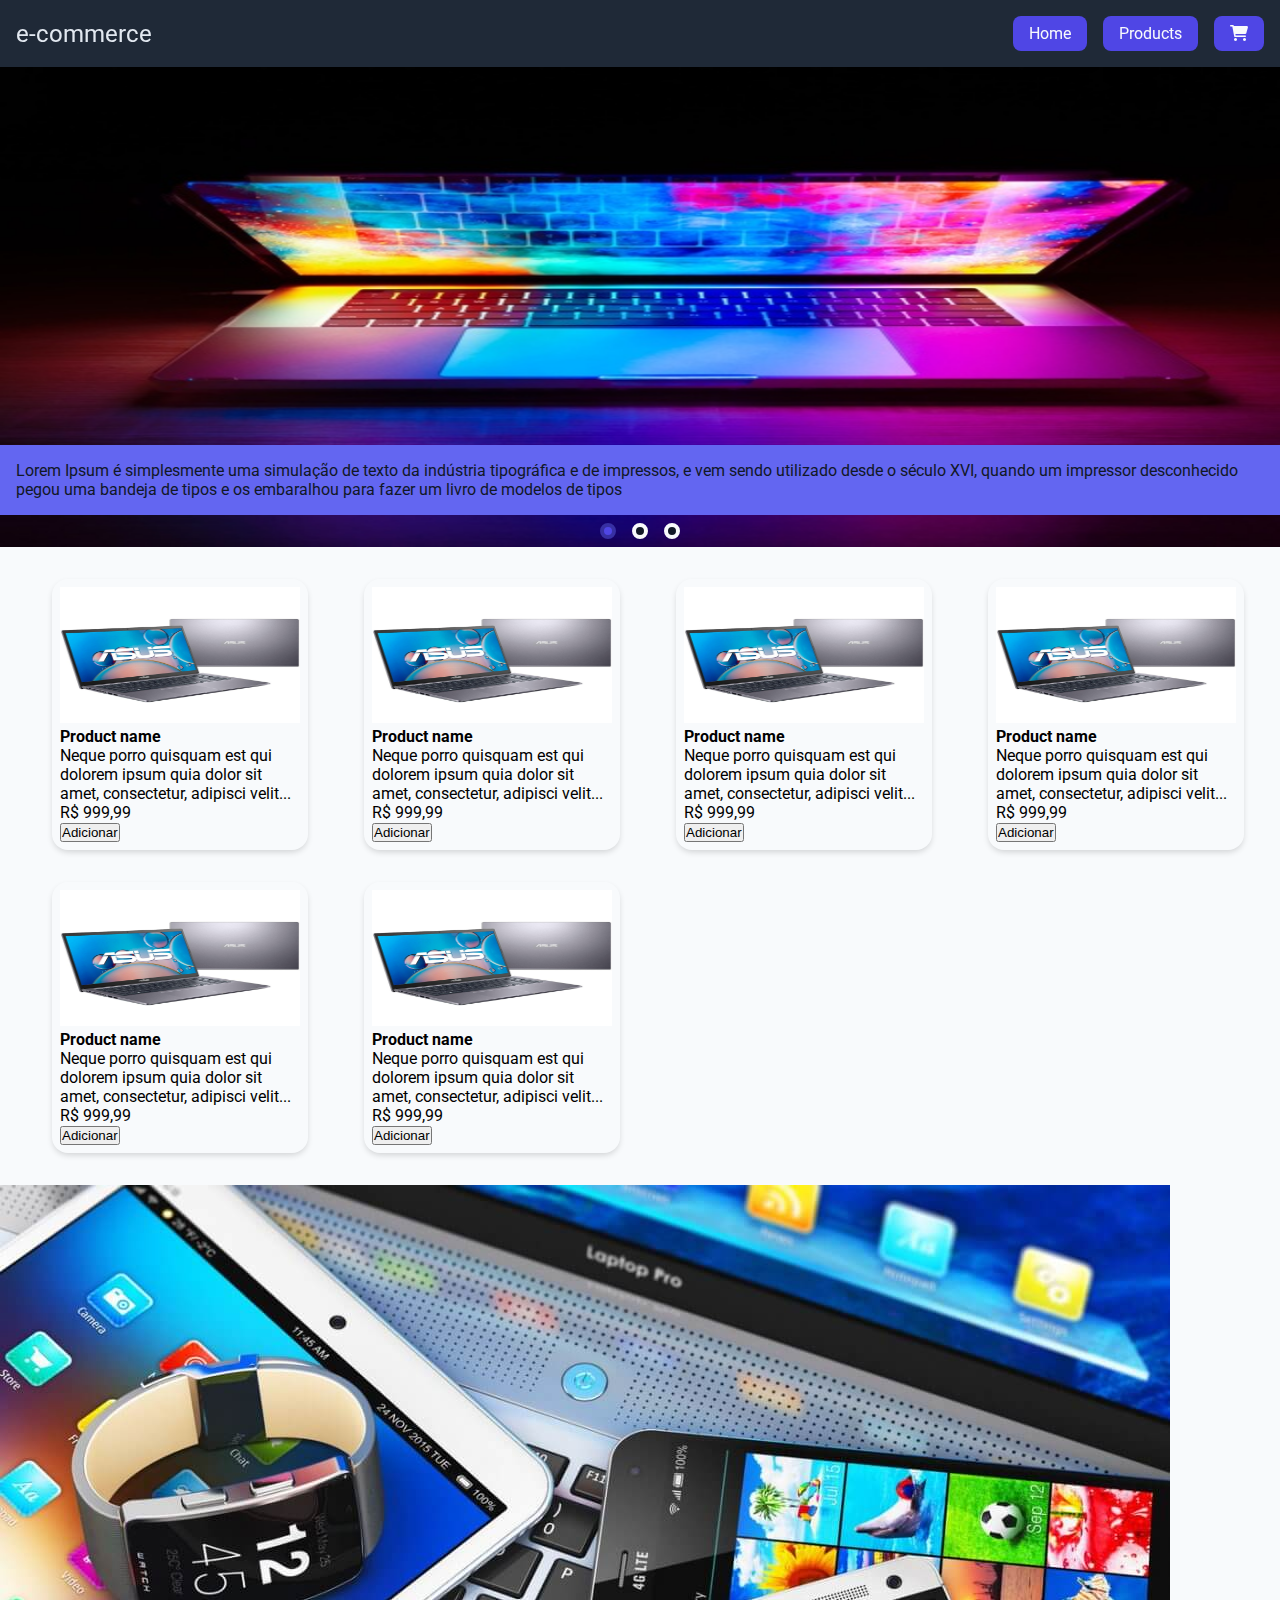
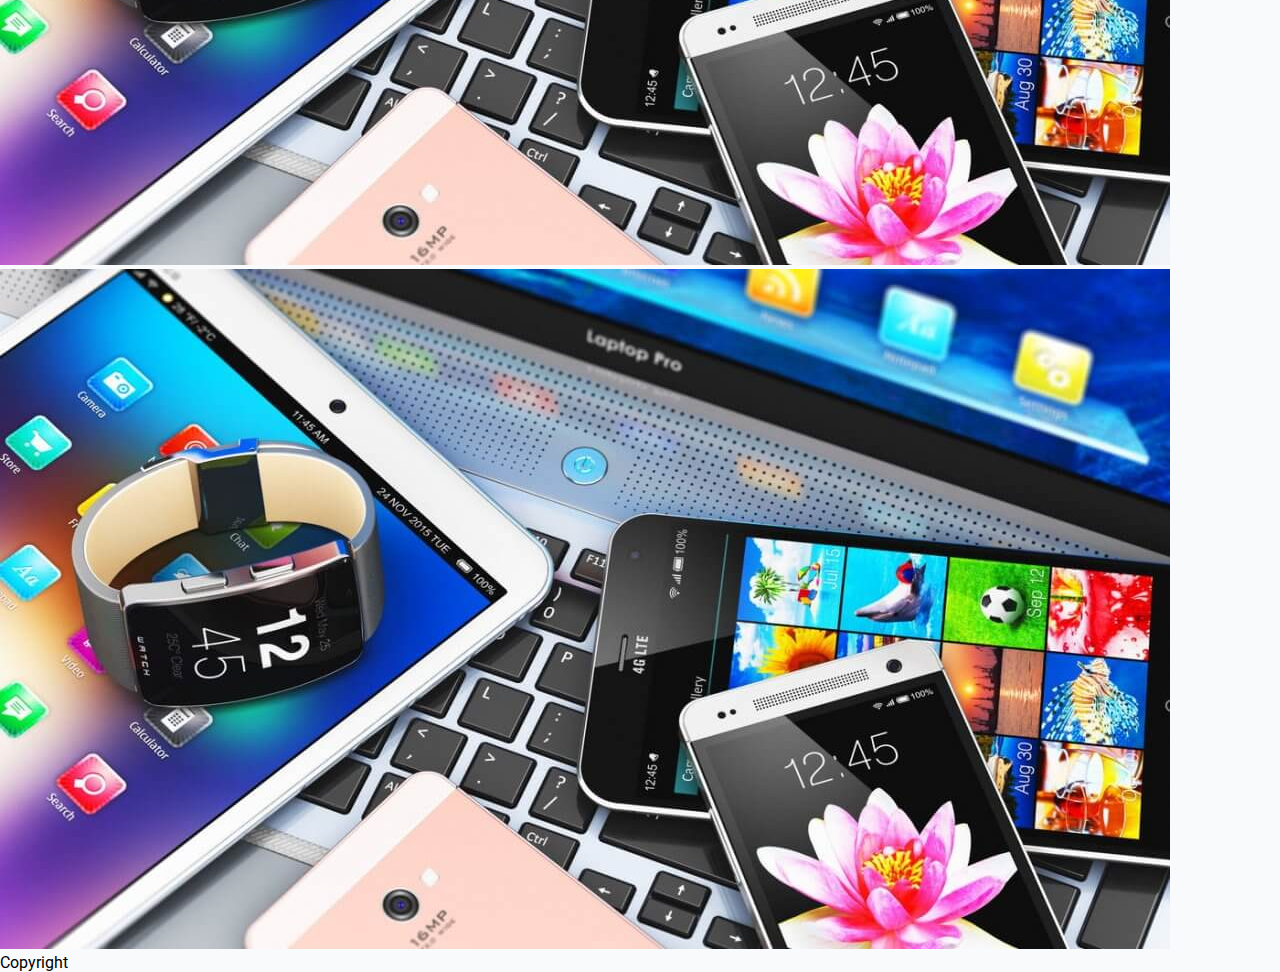
==== index.html @ e1015bc2 "first commit" ====
<!DOCTYPE html>
<html lang="en">
  <head>
    <meta charset="UTF-8" />
    <meta http-equiv="X-UA-Compatible" content="IE=edge" />
    <meta name="viewport" content="width=device-width, initial-scale=1.0" />
    <title>E-Commerce</title>

    <link rel="preconnect" href="https://fonts.googleapis.com" />
    <link rel="preconnect" href="https://fonts.gstatic.com" crossorigin />
    <link
      href="https://fonts.googleapis.com/css2?family=Roboto:wght@400;700&display=swap"
      rel="stylesheet"
    />

    <link rel="stylesheet" href="fontawesome/css/all.min.css" />
    <link rel="stylesheet" href="css/base.css" />
  </head>
  <body>
    <header class="nav">
      <figure class="logomarca">e-commerce</figure>

      <nav class="navigation">
        <a href="/">Home</a>
        <a href="/products.html">Products</a>
        <a href="/cart.html">
          <i class="fa-solid fa-cart-shopping"></i>
        </a>
      </nav>
    </header>

    <section class="banner-container" id="banner-container">
      <img src="./images/banner-a.jpg" alt="banner-a" />
      <div class="banner-product-info">
        Lorem Ipsum é simplesmente uma simulação de texto da indústria
        tipográfica e de impressos, e vem sendo utilizado desde o século XVI,
        quando um impressor desconhecido pegou uma bandeja de tipos e os
        embaralhou para fazer um livro de modelos de tipos
      </div>
      <div class="banner-commanders">
        <span class="active"></span>
        <span></span>
        <span></span>
      </div>
    </section>

    <section class="products-container" id="product-container">
      <div class="product-card">
        <figure>
          <img src="./images/products/product-a.jpg" alt="product-a" />
        </figure>

        <div class="product-info">
          <strong>Product name</strong>
          <p>
            Neque porro quisquam est qui dolorem ipsum quia dolor sit amet,
            consectetur, adipisci velit...
          </p>
          <span class="product-price">R$ 999,99</span>
        </div>

        <footer>
          <button type="button">Adicionar</button>
        </footer>
      </div>
      <div class="product-card">
        <figure>
          <img src="./images/products/product-a.jpg" alt="product-a" />
        </figure>

        <div class="product-info">
          <strong>Product name</strong>
          <p>
            Neque porro quisquam est qui dolorem ipsum quia dolor sit amet,
            consectetur, adipisci velit...
          </p>
          <span class="product-price">R$ 999,99</span>
        </div>

        <footer>
          <button type="button">Adicionar</button>
        </footer>
      </div>
      <div class="product-card">
        <figure>
          <img src="./images/products/product-a.jpg" alt="product-a" />
        </figure>

        <div class="product-info">
          <strong>Product name</strong>
          <p>
            Neque porro quisquam est qui dolorem ipsum quia dolor sit amet,
            consectetur, adipisci velit...
          </p>
          <span class="product-price">R$ 999,99</span>
        </div>

        <footer>
          <button type="button">Adicionar</button>
        </footer>
      </div>
      <div class="product-card">
        <figure>
          <img src="./images/products/product-a.jpg" alt="product-a" />
        </figure>

        <div class="product-info">
          <strong>Product name</strong>
          <p>
            Neque porro quisquam est qui dolorem ipsum quia dolor sit amet,
            consectetur, adipisci velit...
          </p>
          <span class="product-price">R$ 999,99</span>
        </div>

        <footer>
          <button type="button">Adicionar</button>
        </footer>
      </div>
      <div class="product-card">
        <figure>
          <img src="./images/products/product-a.jpg" alt="product-a" />
        </figure>

        <div class="product-info">
          <strong>Product name</strong>
          <p>
            Neque porro quisquam est qui dolorem ipsum quia dolor sit amet,
            consectetur, adipisci velit...
          </p>
          <span class="product-price">R$ 999,99</span>
        </div>

        <footer>
          <button type="button">Adicionar</button>
        </footer>
      </div>
      <div class="product-card">
        <figure>
          <img src="./images/products/product-a.jpg" alt="product-a" />
        </figure>

        <div class="product-info">
          <strong>Product name</strong>
          <p>
            Neque porro quisquam est qui dolorem ipsum quia dolor sit amet,
            consectetur, adipisci velit...
          </p>
          <span class="product-price">R$ 999,99</span>
        </div>

        <footer>
          <button type="button">Adicionar</button>
        </footer>
      </div>
    </section>

    <section class="promotional" id="promotional">
      <figure class="promotional-item">
        <img src="./images/categories/promo-a.jpg" alt="promotional-a" />
      </figure>

      <figure class="promotional-item">
        <img src="./images/categories/promo-a.jpg" alt="promotional-a" />
      </figure>
    </section>

    <footer>Copyright</footer>
  </body>
</html>
---- css/base.css ----
:root {
  --primary: #4f46e5;
  --primary-shade: #6366f1;
  --primary-tint: #3730a3;
  --aux: #e2e8f0;
  --aux-shade: #f8fafc;
  --aux-tint: #94a3b8;
  --contrast: #1f2937;
  --contrast-shade: #111827;
  --contrast-tint: #4b5563;
  --red: #dc2626;
  --red-tint: #991b1b;
  --green: #16a34a;
  --green-tint: #166534;
  --shadow: 0 3px 6px -1px rgba(0, 0, 0, 0.16);
  --br: 0.5rem;
  --br-sm: 0.25rem;
  --br-xs: 1rem;
}

* {
  margin: 0;
  padding: 0;
  box-sizing: border-box;
  outline: none;
  list-style: none;
  text-decoration: none;
}

button {
  cursor: pointer;
}

html,
body {
  font-family: "Roboto", sans-serif;
}

body {
  background: var(--aux-shade);
}

header.nav {
  width: 100%;
  padding: 1rem;
  display: flex;
  align-items: center;
  justify-content: space-between;
  background: var(--contrast);
  position: sticky;
  top: 0;
  left: 0;
  box-shadow: var(--shadow);
}

header.nav > .logomarca {
  font-size: 1.5rem;
  color: var(--aux);
}

header.nav > nav.navigation {
  display: flex;
  align-items: center;
}

header.nav > nav.navigation > a {
  padding: 0.5rem 1rem;
  border-radius: var(--br);
  display: block;
  background: var(--primary);
  color: var(--aux-shade);
  transition: all 200ms;
}

header.nav > nav.navigation > a:hover {
  background: var(--primary-tint);
  box-shadow: var(--shadow);
}

header.nav > nav.navigation > a + a {
  margin-left: 1rem;
}

/* #region banner */
.banner-container {
  width: 100%;
  height: 30rem;
  background: var(--aux);
  position: relative;
}

.banner-container > img {
  width: 100%;
  height: 100%;
}

.banner-container > .banner-product-info {
  left: 0;
  right: 0;
  bottom: 2rem;
  position: absolute;
  background: var(--primary-shade);
  color: var(--contrast-shade);
  padding: 1rem;
  font-size: 1rem;
}

.banner-container > .banner-commanders {
  left: 0;
  right: 0;
  bottom: 0;
  position: absolute;
  height: 2rem;
  display: flex;
  justify-content: center;
  align-items: center;
}

.banner-container > .banner-commanders > span {
  width: 1rem;
  height: 1rem;
  background: var(--contrast-shade);
  border: 0.25rem solid var(--aux-shade);
  border-radius: 50%;
  cursor: pointer;
}

.banner-container > .banner-commanders > span + span {
  margin-left: 1rem;
}

.banner-container > .banner-commanders > span.active {
  background: var(--primary);
  border-color: var(--primary-tint);
}
/* #endregion */

/* #region products */
.products-container {
  padding: 2rem;
  display: grid;
  gap: 2rem;
  grid-template-columns: repeat(4, 15rem);
  justify-content: space-around;
}

.products-container > .product-card {
  width: 16rem;
  padding: 0.5rem;
  border-radius: var(--br-xs);
  box-shadow: var(--shadow);
  display: flex;
  flex-direction: column;
}

.products-container > .product-card > figure > img {
  width: 100%;
  height: 8.5rem;
}
/* #endregion */
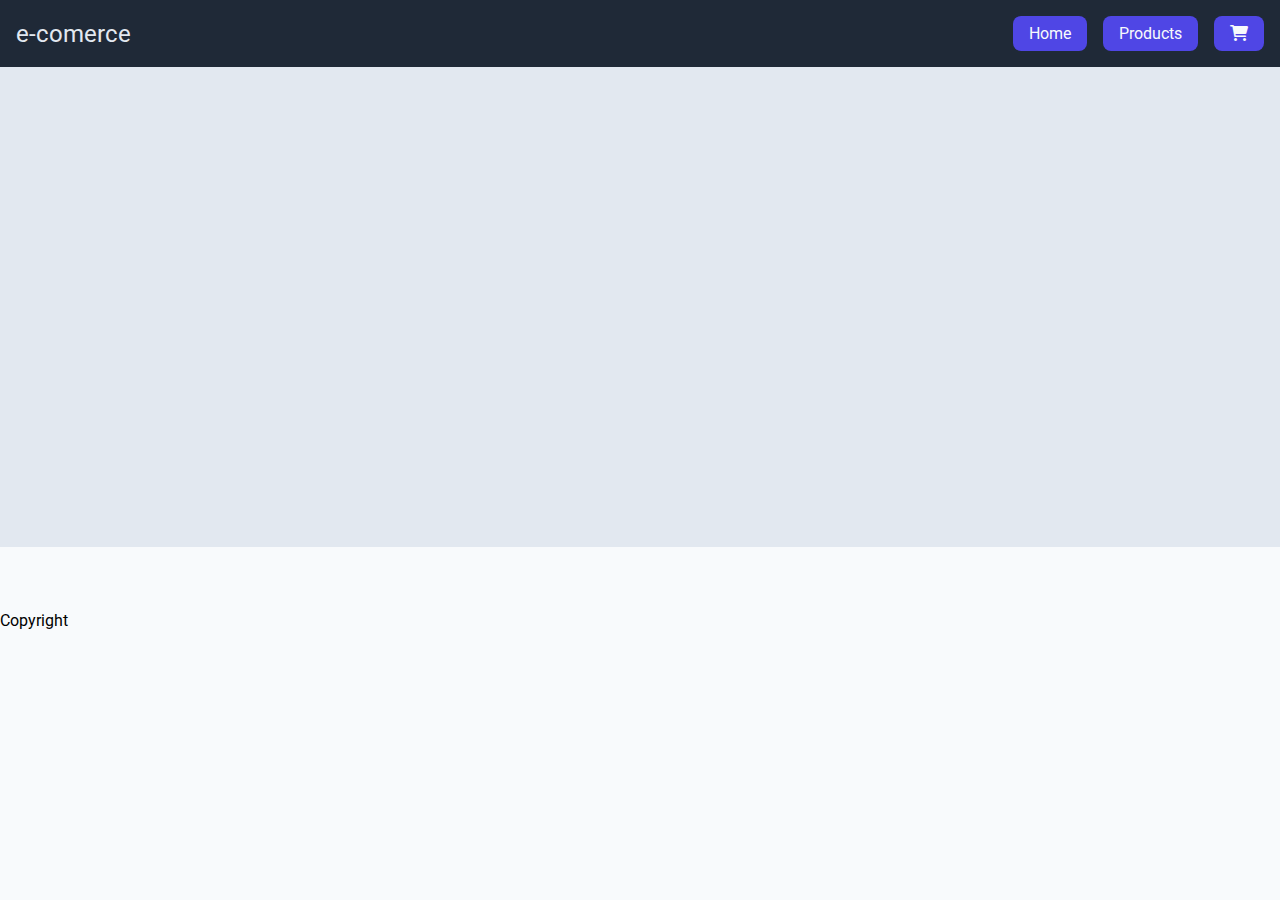
==== commit 9512bd8a: "step 2" ====
--- a/index.html
+++ b/index.html
@@ -4,7 +4,7 @@
     <meta charset="UTF-8" />
     <meta http-equiv="X-UA-Compatible" content="IE=edge" />
     <meta name="viewport" content="width=device-width, initial-scale=1.0" />
-    <title>E-Commerce</title>
+    <title>Loja</title>
 
     <link rel="preconnect" href="https://fonts.googleapis.com" />
     <link rel="preconnect" href="https://fonts.gstatic.com" crossorigin />
@@ -15,10 +15,16 @@
 
     <link rel="stylesheet" href="fontawesome/css/all.min.css" />
     <link rel="stylesheet" href="css/base.css" />
+
+    <script src="./js/data.js"></script>
+    <script src="./js/utils.js"></script>
+    <script src="./js/banner.js" defer></script>
+    <script src="./js/products-cards.js" defer></script>
+    <script src="./js/categories.js" defer></script>
   </head>
   <body>
     <header class="nav">
-      <figure class="logomarca">e-commerce</figure>
+      <figure class="logomarca">e-comerce</figure>
 
       <nav class="navigation">
         <a href="/">Home</a>
@@ -29,141 +35,11 @@
       </nav>
     </header>
 
-    <section class="banner-container" id="banner-container">
-      <img src="./images/banner-a.jpg" alt="banner-a" />
-      <div class="banner-product-info">
-        Lorem Ipsum é simplesmente uma simulação de texto da indústria
-        tipográfica e de impressos, e vem sendo utilizado desde o século XVI,
-        quando um impressor desconhecido pegou uma bandeja de tipos e os
-        embaralhou para fazer um livro de modelos de tipos
-      </div>
-      <div class="banner-commanders">
-        <span class="active"></span>
-        <span></span>
-        <span></span>
-      </div>
-    </section>
+    <section class="banner-container" id="banner-container"></section>
 
-    <section class="products-container" id="product-container">
-      <div class="product-card">
-        <figure>
-          <img src="./images/products/product-a.jpg" alt="product-a" />
-        </figure>
+    <section class="products-container" id="products-container"></section>
 
-        <div class="product-info">
-          <strong>Product name</strong>
-          <p>
-            Neque porro quisquam est qui dolorem ipsum quia dolor sit amet,
-            consectetur, adipisci velit...
-          </p>
-          <span class="product-price">R$ 999,99</span>
-        </div>
-
-        <footer>
-          <button type="button">Adicionar</button>
-        </footer>
-      </div>
-      <div class="product-card">
-        <figure>
-          <img src="./images/products/product-a.jpg" alt="product-a" />
-        </figure>
-
-        <div class="product-info">
-          <strong>Product name</strong>
-          <p>
-            Neque porro quisquam est qui dolorem ipsum quia dolor sit amet,
-            consectetur, adipisci velit...
-          </p>
-          <span class="product-price">R$ 999,99</span>
-        </div>
-
-        <footer>
-          <button type="button">Adicionar</button>
-        </footer>
-      </div>
-      <div class="product-card">
-        <figure>
-          <img src="./images/products/product-a.jpg" alt="product-a" />
-        </figure>
-
-        <div class="product-info">
-          <strong>Product name</strong>
-          <p>
-            Neque porro quisquam est qui dolorem ipsum quia dolor sit amet,
-            consectetur, adipisci velit...
-          </p>
-          <span class="product-price">R$ 999,99</span>
-        </div>
-
-        <footer>
-          <button type="button">Adicionar</button>
-        </footer>
-      </div>
-      <div class="product-card">
-        <figure>
-          <img src="./images/products/product-a.jpg" alt="product-a" />
-        </figure>
-
-        <div class="product-info">
-          <strong>Product name</strong>
-          <p>
-            Neque porro quisquam est qui dolorem ipsum quia dolor sit amet,
-            consectetur, adipisci velit...
-          </p>
-          <span class="product-price">R$ 999,99</span>
-        </div>
-
-        <footer>
-          <button type="button">Adicionar</button>
-        </footer>
-      </div>
-      <div class="product-card">
-        <figure>
-          <img src="./images/products/product-a.jpg" alt="product-a" />
-        </figure>
-
-        <div class="product-info">
-          <strong>Product name</strong>
-          <p>
-            Neque porro quisquam est qui dolorem ipsum quia dolor sit amet,
-            consectetur, adipisci velit...
-          </p>
-          <span class="product-price">R$ 999,99</span>
-        </div>
-
-        <footer>
-          <button type="button">Adicionar</button>
-        </footer>
-      </div>
-      <div class="product-card">
-        <figure>
-          <img src="./images/products/product-a.jpg" alt="product-a" />
-        </figure>
-
-        <div class="product-info">
-          <strong>Product name</strong>
-          <p>
-            Neque porro quisquam est qui dolorem ipsum quia dolor sit amet,
-            consectetur, adipisci velit...
-          </p>
-          <span class="product-price">R$ 999,99</span>
-        </div>
-
-        <footer>
-          <button type="button">Adicionar</button>
-        </footer>
-      </div>
-    </section>
-
-    <section class="promotional" id="promotional">
-      <figure class="promotional-item">
-        <img src="./images/categories/promo-a.jpg" alt="promotional-a" />
-      </figure>
-
-      <figure class="promotional-item">
-        <img src="./images/categories/promo-a.jpg" alt="promotional-a" />
-      </figure>
-    </section>
+    <section class="promotional" id="promotional"></section>
 
     <footer>Copyright</footer>
   </body>
